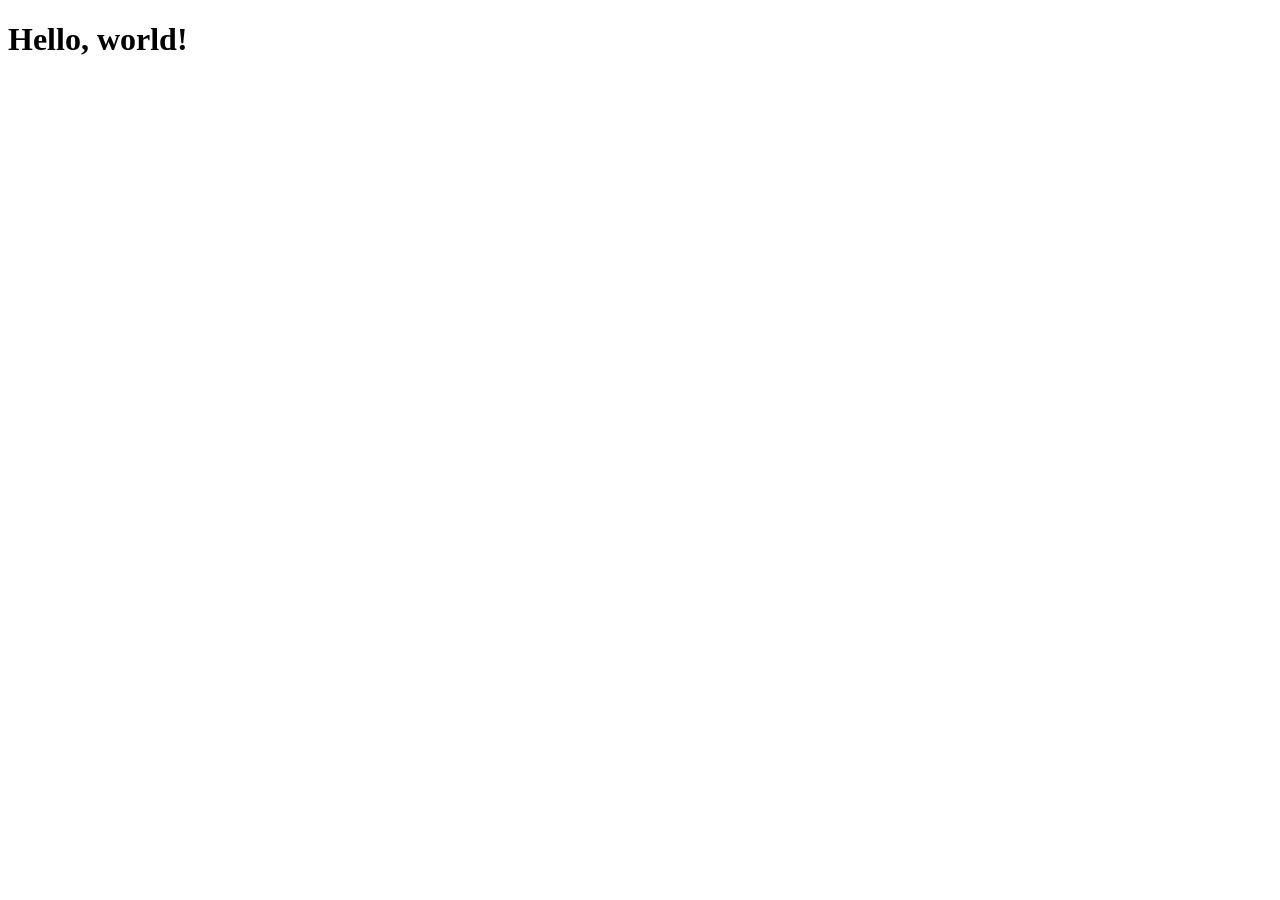
==== docs/index.html @ fd49b440 "Baseplate added -_-" ====
<!DOCTYPE html>

<html lang="en">
  <head>
	<meta charset="UTF-8"/>
	<title>Hello, world!</title>
	<meta name="viewport" content="width=device-width,initial-scale=1" />
	<meta name="description" content="" />
	<link rel="stylesheet" type="text/css" href="style.css" />
	<link rel="icon" href="favicon.png">
	<meta name="theme-color" content="#1c71d8">
	<meta property="og:title" content="" />
	<meta property="og:description" content="" />
	<meta property="og:image" content="" />
	<meta name="twitter:card" content="" />
	<meta name="twitter:site" content="" />
	<meta name="twitter:title" content="" />
	<meta name="twitter:description" content="" />
	<meta name="twitter:image" content="" />
  </head>
  <body>
	<h1>Hello, world!</h1>
  </body>
</html>
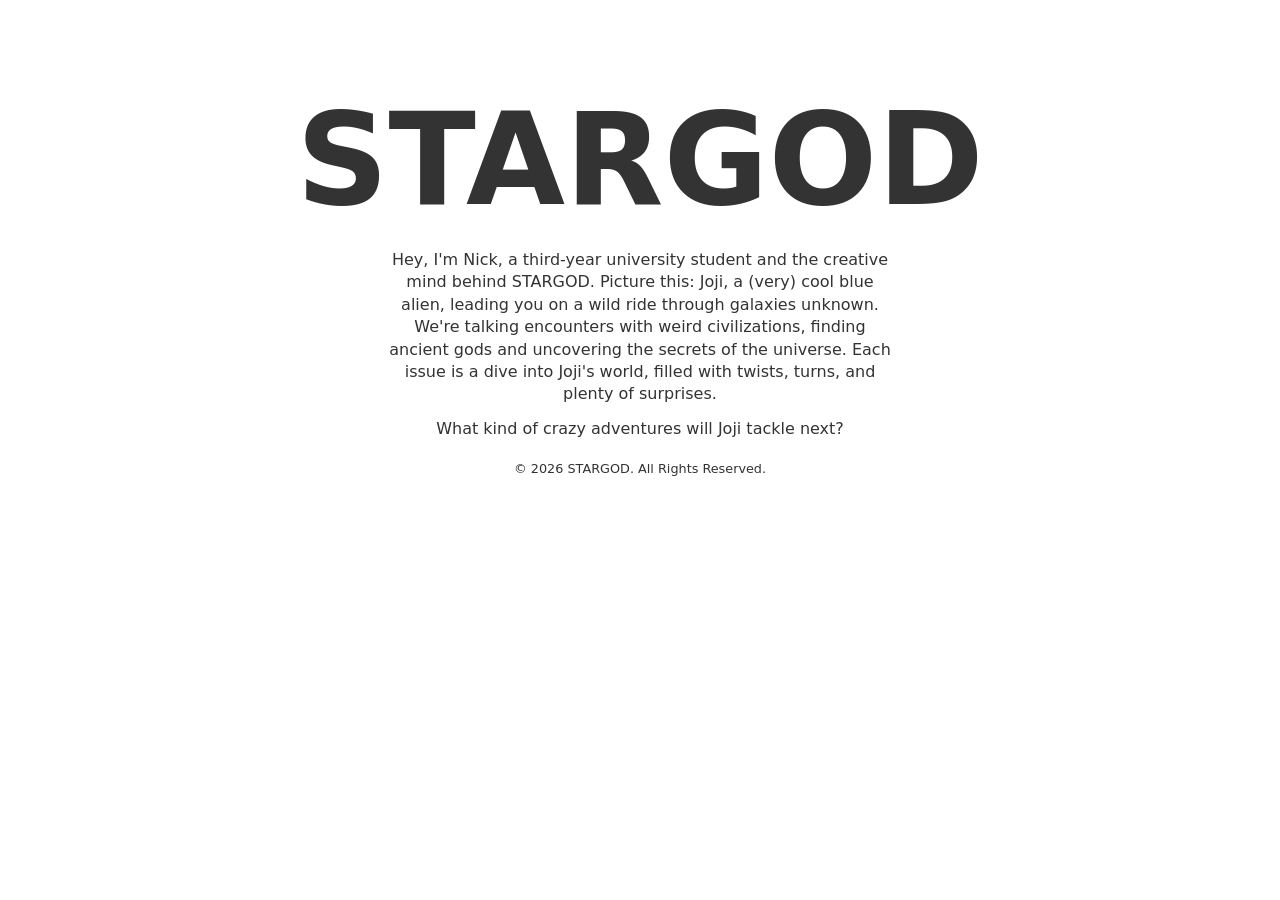
==== commit 163db114: "checkpoint" ====
--- a/docs/index.html
+++ b/docs/index.html
@@ -1,24 +1,28 @@
 <!DOCTYPE html>
-
 <html lang="en">
   <head>
 	<meta charset="UTF-8"/>
-	<title>Hello, world!</title>
-	<meta name="viewport" content="width=device-width,initial-scale=1" />
-	<meta name="description" content="" />
-	<link rel="stylesheet" type="text/css" href="style.css" />
-	<link rel="icon" href="favicon.png">
+	<title>STARGOD</title>
+	<meta name="viewport" content="width=device-width,initial-scale=1"/>
+	<link href="https://cdn.jsdelivr.net/npm/modern-normalize@v2.0.0/modern-normalize.min.css" rel="stylesheet">
+	<link rel="stylesheet" type="text/css" href="style.css"/>
+
 	<meta name="theme-color" content="#1c71d8">
-	<meta property="og:title" content="" />
-	<meta property="og:description" content="" />
-	<meta property="og:image" content="" />
-	<meta name="twitter:card" content="" />
-	<meta name="twitter:site" content="" />
-	<meta name="twitter:title" content="" />
-	<meta name="twitter:description" content="" />
-	<meta name="twitter:image" content="" />
+	<meta name="description" content="Comic Book series STARGOD"/>
+
+	<meta property="og:title" content="STARGOD"/>
+	<meta property="og:description" content="Comic Book series STARGOD"/>
+
   </head>
   <body>
-	<h1>Hello, world!</h1>
+	<div id="fadein"></div>
+	<h1 class="main-title">STARGOD</h1>
+	<p class="description">Hey, I'm Nick, a third-year university student and the creative mind behind STARGOD. Picture this: Joji, a (very) cool blue alien, leading you on a wild ride through galaxies unknown. We're talking encounters with weird civilizations, finding ancient gods and uncovering the secrets of the universe. Each issue is a dive into Joji's world, filled with twists, turns, and plenty of surprises.</p>
+
+	<p class="description" style="margin-top: 1%">What kind of crazy adventures will Joji tackle next?</p>
+	<br>
+	<footer>
+	  <small>© <script>document.write(new Date().getFullYear())</script> STARGOD. All Rights Reserved.</small>
+	</footer>
   </body>
 </html>
--- a/docs/style.css
+++ b/docs/style.css
@@ -0,0 +1,63 @@
+/* THIS IS THE FADE IN */
+@keyframes fadeinall {
+	0% {
+		opacity: 1;
+	}
+
+    97% {
+		opacity: 0;
+	}
+
+	98% {
+		opacity: 0;
+		-webkit-transform: translateY(0);
+		transform: translateY(0);
+	}
+
+    100% {
+		opacity: 0;
+		-webkit-transform: translateY(-100%);
+		transform: translateY(-100%);
+		z-index: -1;
+	}
+}
+
+#fadein {
+    opacity: 1;
+    position: fixed;
+    top: 0;
+    left: 0;
+    width: 100%;
+    height: 100%;
+    -webkit-transform: translateY(0);
+    -ms-transform: translateY(0);
+    transform: translateY(0);
+	background: #FFFFFF;
+    z-index: 999;
+    -webkit-animation-fill-mode: forwards;
+    animation-fill-mode: forwards;
+    -webkit-animation: fadeinall 2s normal both;
+    animation: fadeinall 2s normal both;
+    -webkit-animation-delay: 0.3s;
+    animation-delay: 0.3s;
+}
+
+/* THIS IS ANYTHING ELSE */
+body {
+	text-align: center;
+	background: #FFFFFF;
+	color: #333333;
+}
+
+h1.main-title {
+	font-size: 800%;
+	margin-bottom: 1%;
+}
+
+p.description {
+	line-height: 1.4;
+	margin-left: 30%;
+	margin-right: 30%;
+	margin-bottom: 0%;
+	text-justify: inter-word;
+}
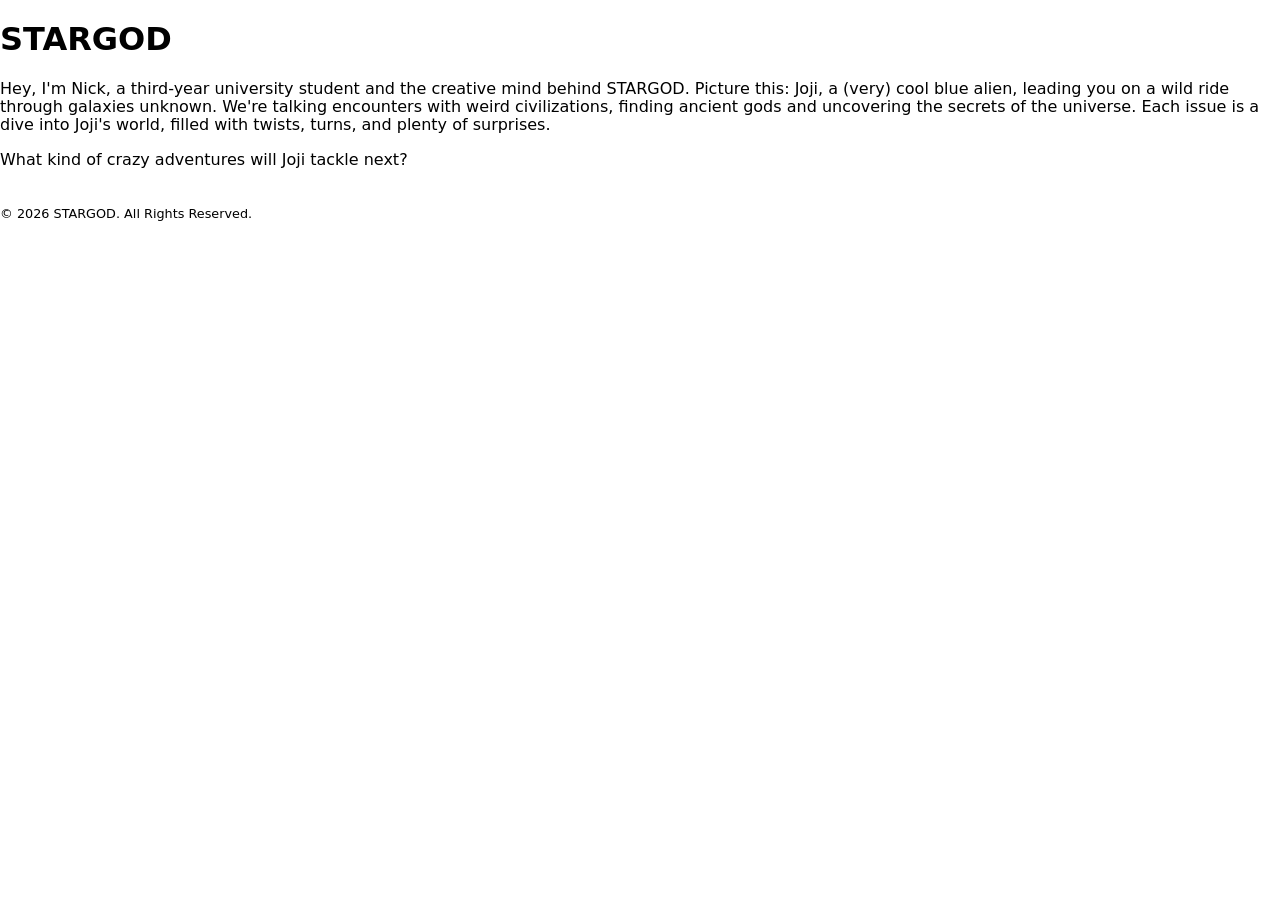
==== commit cd9b1a4d: "checkpoint" ====
--- a/docs/index.html
+++ b/docs/index.html
@@ -5,7 +5,7 @@
 	<title>STARGOD</title>
 	<meta name="viewport" content="width=device-width,initial-scale=1"/>
 	<link href="https://cdn.jsdelivr.net/npm/modern-normalize@v2.0.0/modern-normalize.min.css" rel="stylesheet">
-	<link rel="stylesheet" type="text/css" href="style.css"/>
+	<link rel="stylesheet" type="text/css" href="/style.css"/>
 
 	<meta name="theme-color" content="#1c71d8">
 	<meta name="description" content="Comic Book series STARGOD"/>
